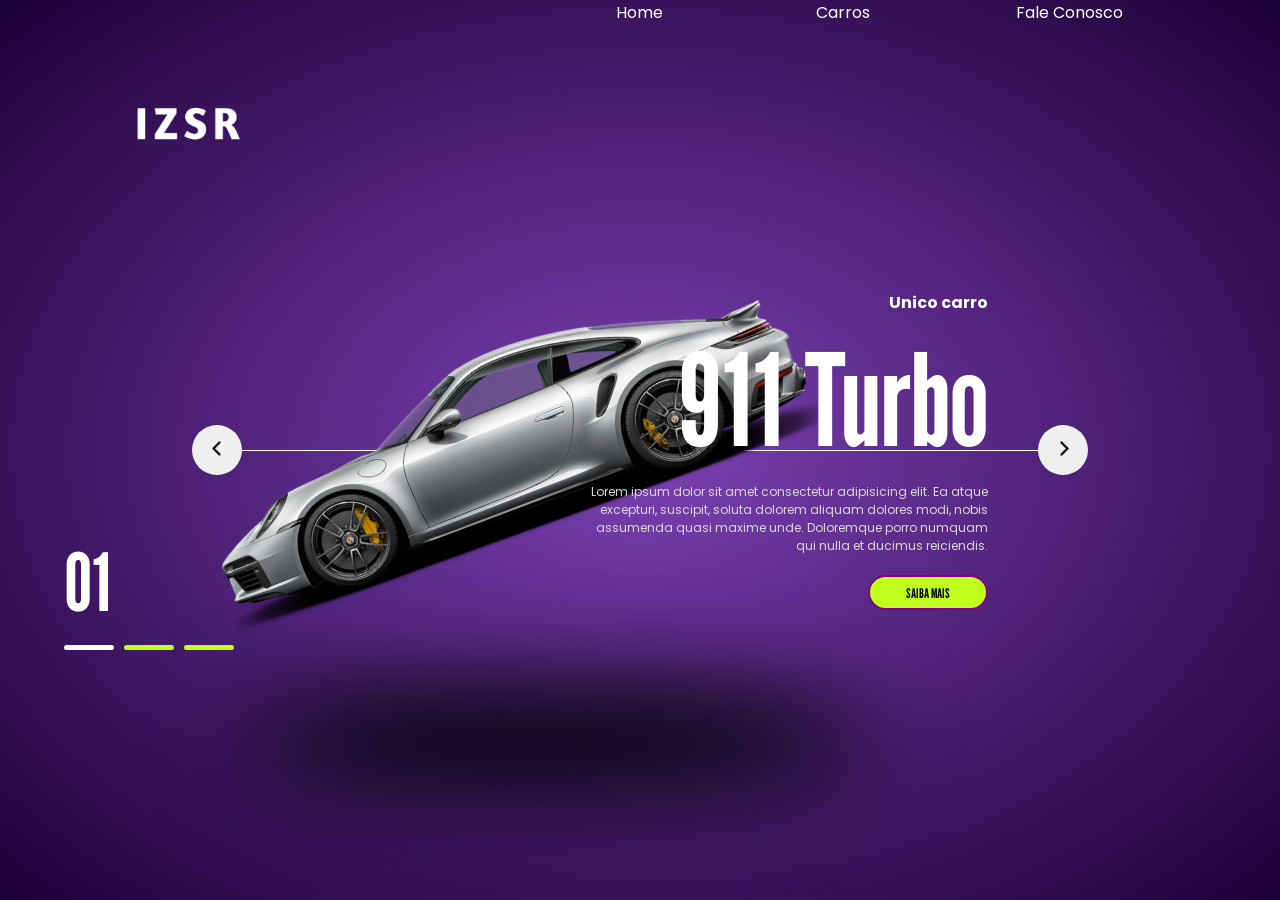
==== index.html @ bb50f09d "initial commit" ====
<!DOCTYPE html>
<html lang="en">

<head>
    <meta charset="UTF-8">
    <meta name="viewport" content="width=device-width, initial-scale=1.0">
    <link rel="preconnect" href="https://fonts.googleapis.com">
    <link rel="preconnect" href="https://fonts.gstatic.com" crossorigin>
    <link href="https://fonts.googleapis.com/css2?family=League+Gothic&display=swap" rel="stylesheet">
    <link rel="preconnect" href="https://fonts.googleapis.com">
    <link rel="preconnect" href="https://fonts.gstatic.com" crossorigin>
    <link
        href="https://fonts.googleapis.com/css2?family=Poppins:ital,wght@0,100;0,200;0,300;0,400;0,500;0,600;0,700;0,800;0,900;1,100;1,200;1,300;1,400;1,500;1,600;1,700;1,800;1,900&display=swap"
        rel="stylesheet">
    <link rel="stylesheet" href="style.css">
    <title>Loja selection</title>
</head>

<body>
    <header>
        <img src="/img/logo.png" alt="logo fp">
        <nav>
            <ul>
                <li>Home</li>
                <li>Carros</li>
                <li>Fale Conosco</li>
            </ul>
        </nav>
    </header>

    <section class="container">
        <div class="list">
            <div class="item active">
                <div class="car-img">
                    <img src="/img/1.png" alt="Imagem carro">
                </div>
                <div class="content">
                    <p class="car-information">
                        Unico carro
                    </p>
                    <h2>
                        911 Turbo
                    </h2>
                    <p class="description">
                        Lorem ipsum dolor sit amet consectetur adipisicing elit. Ea atque excepturi, suscipit, soluta
                        dolorem aliquam dolores modi, nobis assumenda quasi maxime unde. Doloremque porro numquam qui
                        nulla et ducimus reiciendis.
                    </p>
                    <button class="information">
                        Saiba Mais
                    </button>
                </div>
            </div>
            <div class="item">
                <div class="car-img">
                    <img src="/img/2.png" alt="Imagem carro">
                </div>
                <div class="content">
                    <p class="car-information">
                        Conversível
                    </p>
                    <h2>
                        Ferrari
                    </h2>
                    <p class="description">
                        Lorem ipsum dolor sit amet consectetur adipisicing elit. Ea atque excepturi, suscipit, soluta
                        dolorem aliquam dolores modi, nobis assumenda quasi maxime unde. Doloremque porro numquam qui
                        nulla et ducimus reiciendis.
                    </p>
                    <button class="information">
                        Saiba Mais
                    </button>
                </div>
            </div>
            <div class="item">
                <div class="car-img">
                    <img src="/img/3.png" alt="Imagem carro">
                </div>
                <div class="content">
                    <p class="car-information">
                        2015
                    </p>
                    <h2>
                        Lamborghini
                    </h2>
                    <p class="description">
                        Lorem ipsum dolor sit amet consectetur adipisicing elit. Ea atque excepturi, suscipit, soluta
                        dolorem aliquam dolores modi, nobis assumenda quasi maxime unde. Doloremque porro numquam qui
                        nulla et ducimus reiciendis.
                    </p>
                    <button class="information">
                        Saiba Mais
                    </button>
                </div>
            </div>
        </div>
        <div class="arrows">
            <button id="prev"><img src="/img/arrow.png" alt="seta esquerda"></button>
            <button id="next"><img src="/img/arrow.png" alt="seta direita"></button>
        </div>
        <div class="indicators">
            <div class="number">01</div>
            <ul>
                <li class="active"></li>
                <li></li>
                <li></li>
            </ul>
        </div>
    </section>

    <script src="./script.js"></script>
</body>

</html>
---- style.css ----
* {
    margin: 0;
    padding: 0;
    box-sizing: border-box;
    list-style: none;
    font-family: "Poppins", sans-serif;
}

html, body {
    overflow-x: hidden;
}

body {
    background-color: #000;
    color: #fff;
    font-size: 16px;
}

header {
    position: fixed;
    width: 90vw;
    left: 50%;
    transform: translateX(-50%);
    display: grid;
    grid-template-columns: 1fr 600px;
    gap: 10%;
    z-index: 2;

    & img {
        width: 250px;
    }

    & nav {
        & ul {
            display: grid;
            grid-template-columns: repeat(3, 200px);
        }
    }
}

section {
    background-image: radial-gradient(#7c41b3, #1c0038);
    height: 100vh;
    position: relative;

    & .list {
        width: 70vw;
        height: 100%;
        margin: auto;
        position: relative;

        & .item {
            position: absolute;
            inset: 0;

            & .car-img {
                position: absolute;
                top: 50%;
                transform: translateY(-50%);
                width: 70%;

                & img {
                    width: 100%;
                    transform: rotate(-30deg);
                }

                &::before {
                    content: '';
                    position: absolute;
                    background-color: #000;
                    width: 100%;
                    height: 100px;
                    top: 150%;
                    left: 50px;
                    border-radius: 50%;
                    filter: blur(50px);
                }

            }

            & .content {
                position: absolute;
                right: 100px;
                width: 70%;
                height: 100%;
                display: flex;
                flex-direction: column;
                justify-content: center;
                align-items: end;
                gap: 20px;

                & .car-information {
                    font-weight: bold;
                }

                & h2 {
                    font-size: 8em;
                    line-height: 1em;
                    font-family: "League Gothic", sans-serif;
                }

                & .description {
                    color: #d9d9d9;
                    font-size: 12px;
                    text-align: right;
                    max-width: 400px;
                }

                & .information {
                    border-radius: 30px;
                    height: 35px;
                    width: 120px;
                    text-transform: uppercase;
                    border: 2px solid purple;
                    background-color: #beff1b;
                    color: #000;
                    cursor: pointer;
                    font-weight: bolder;
                    font-family: "League Gothic", sans-serif;
                }
            }
        }

        &::before {
            content: '';
            position: absolute;
            height: 200px;
            width: 100%;
            top: 50%;
            border-top: 1px solid #fff;
        }
    }



    .arrows {
        width: 70vw;
        position: absolute;
        top: 50%;
        left: 50%;
        transform: translate(-50%, -25px);
        display: flex;
        justify-content: space-between;

        & button:nth-child(1) {
            & img {
                transform: scale(-1);
            }
        }

        & button {
            width: 50px;
            top: 60%;
            height: 50px;
            border-radius: 50%;
            border: none;
            cursor: pointer;


            & img {
                width: 15px;
                margin-top: 2px;
                cursor: pointer;
            }

            &:hover {
                background-color: #beff1b;
            }
        }
    }

    .indicators {
        position: absolute;
        top: 50%;
        left: 50%;
        transform: translateX(-50%);
        height: 200px;
        width: 90vw;
        display: flex;
        flex-direction: column;
        justify-content: end;
        gap: 15px;

        & .number {
            font-size: 5em;
            font-family: "League Gothic", sans-serif;
        }

        & ul {
            display: flex;
            gap: 10px;

            & li {
                width: 50px;
                height: 5px;
                background-color: #beff1b;
                border-radius: 5px;
                transition: 0.5s;
            }

            & .active {
                background-color: #fff;
            }
        }
    }

}

section {
    & .list {
        --calculation: 1;

        & .item {
            transform: translateX(calc(100vw * var(--calculation)));
            transition: 0.5s;
            opacity: 0;


            & .car-img {
                & img {
                    transform: rotate(0);
                    transition: 0.5s;
                    transition-delay: 0.3s;
                }
            }

            .content {

                & .car-information,
                h2,
                .description,
                .information {
                    transform: translateX(calc(200px * var(--calculation)));
                    transition: 0.7s;
                    transition-delay: 0.3s;
                    opacity: 0;
                }

                & h2 {
                    transition-delay: 0.5s;
                }

                & .description {
                    transition-delay: 0.7s;
                }

                & .information {
                    transition-delay: 0.9s;
                }
            }
        }

        & .active {
            transform: translateX(0);
            transition: 0.5s;
            opacity: 1;

            & .car-img {
                & img {
                    transform: rotate(-20deg);
                    transition-delay: 0.3s;
                }
            }

            & .content {

                & .car-information,
                h2,
                .description,
                .information {
                    transform: translateX(0);
                    transition-delay: 0.3s;
                    opacity: 1;
                }
            }
        }
    }
}
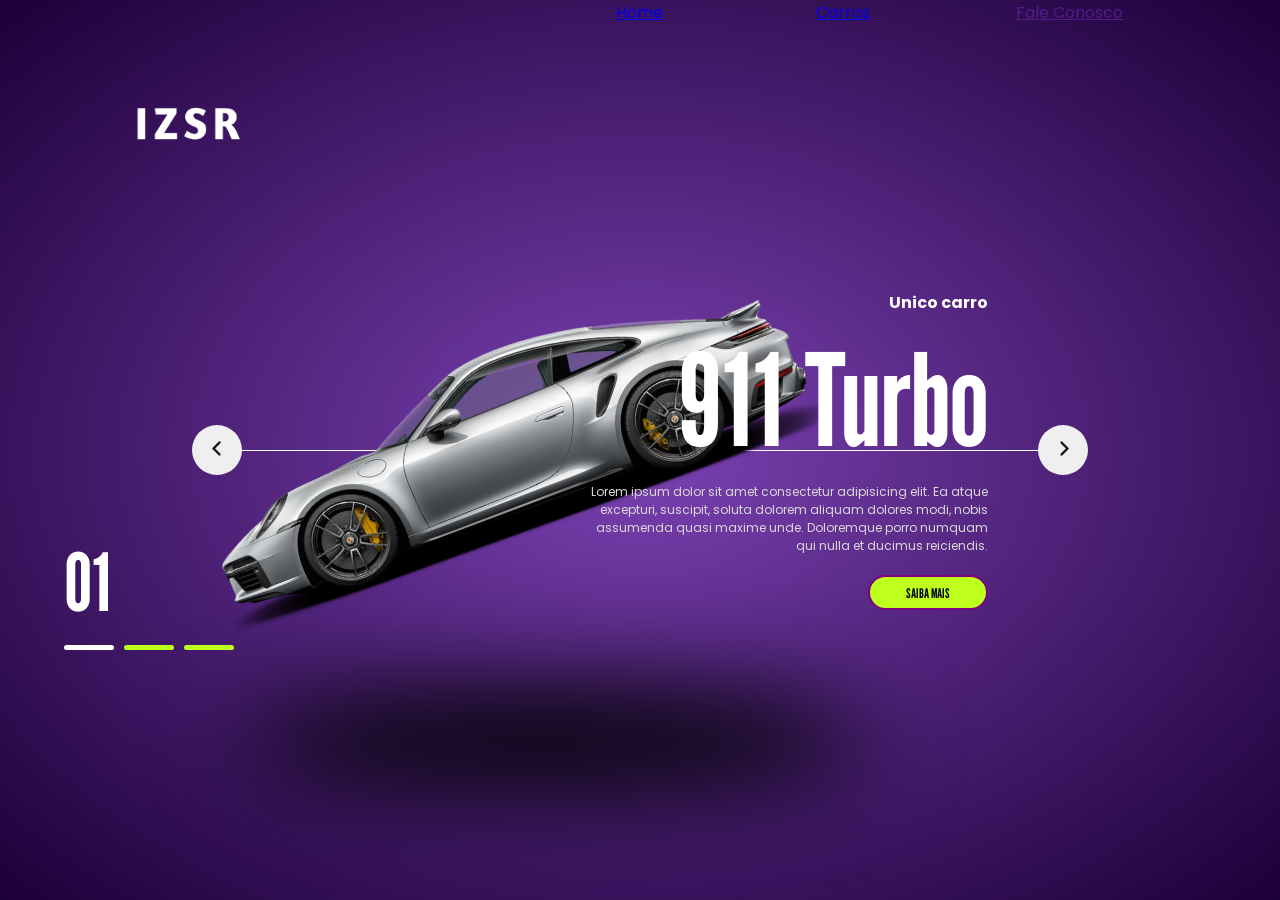
==== commit e15eada7: "Atualiza HTML" ====
--- a/index.html
+++ b/index.html
@@ -13,17 +13,17 @@
         href="https://fonts.googleapis.com/css2?family=Poppins:ital,wght@0,100;0,200;0,300;0,400;0,500;0,600;0,700;0,800;0,900;1,100;1,200;1,300;1,400;1,500;1,600;1,700;1,800;1,900&display=swap"
         rel="stylesheet">
     <link rel="stylesheet" href="style.css">
-    <title>Loja selection</title>
+    <title>Anúncio de Carro</title>
 </head>
 
 <body>
     <header>
-        <img src="/img/logo.png" alt="logo fp">
+        <img src="./img/logo.png" alt="logo">
         <nav>
             <ul>
-                <li>Home</li>
-                <li>Carros</li>
-                <li>Fale Conosco</li>
+                <li><a href="index.html">Home</a></li>
+                <li><a href="carros.html">Carros</a></li>
+                <li><a href="">Fale Conosco</a></li>
             </ul>
         </nav>
     </header>
@@ -32,7 +32,7 @@
         <div class="list">
             <div class="item active">
                 <div class="car-img">
-                    <img src="/img/1.png" alt="Imagem carro">
+                    <img src="./img/1.png" alt="Imagem carro">
                 </div>
                 <div class="content">
                     <p class="car-information">
@@ -53,7 +53,7 @@
             </div>
             <div class="item">
                 <div class="car-img">
-                    <img src="/img/2.png" alt="Imagem carro">
+                    <img src="./img/2.png" alt="Imagem carro">
                 </div>
                 <div class="content">
                     <p class="car-information">
@@ -74,7 +74,7 @@
             </div>
             <div class="item">
                 <div class="car-img">
-                    <img src="/img/3.png" alt="Imagem carro">
+                    <img src="./img/3.png" alt="Imagem carro">
                 </div>
                 <div class="content">
                     <p class="car-information">
@@ -95,8 +95,8 @@
             </div>
         </div>
         <div class="arrows">
-            <button id="prev"><img src="/img/arrow.png" alt="seta esquerda"></button>
-            <button id="next"><img src="/img/arrow.png" alt="seta direita"></button>
+            <button id="prev"><img src="./img/arrow.png" alt="seta esquerda"></button>
+            <button id="next"><img src="./img/arrow.png" alt="seta direita"></button>
         </div>
         <div class="indicators">
             <div class="number">01</div>
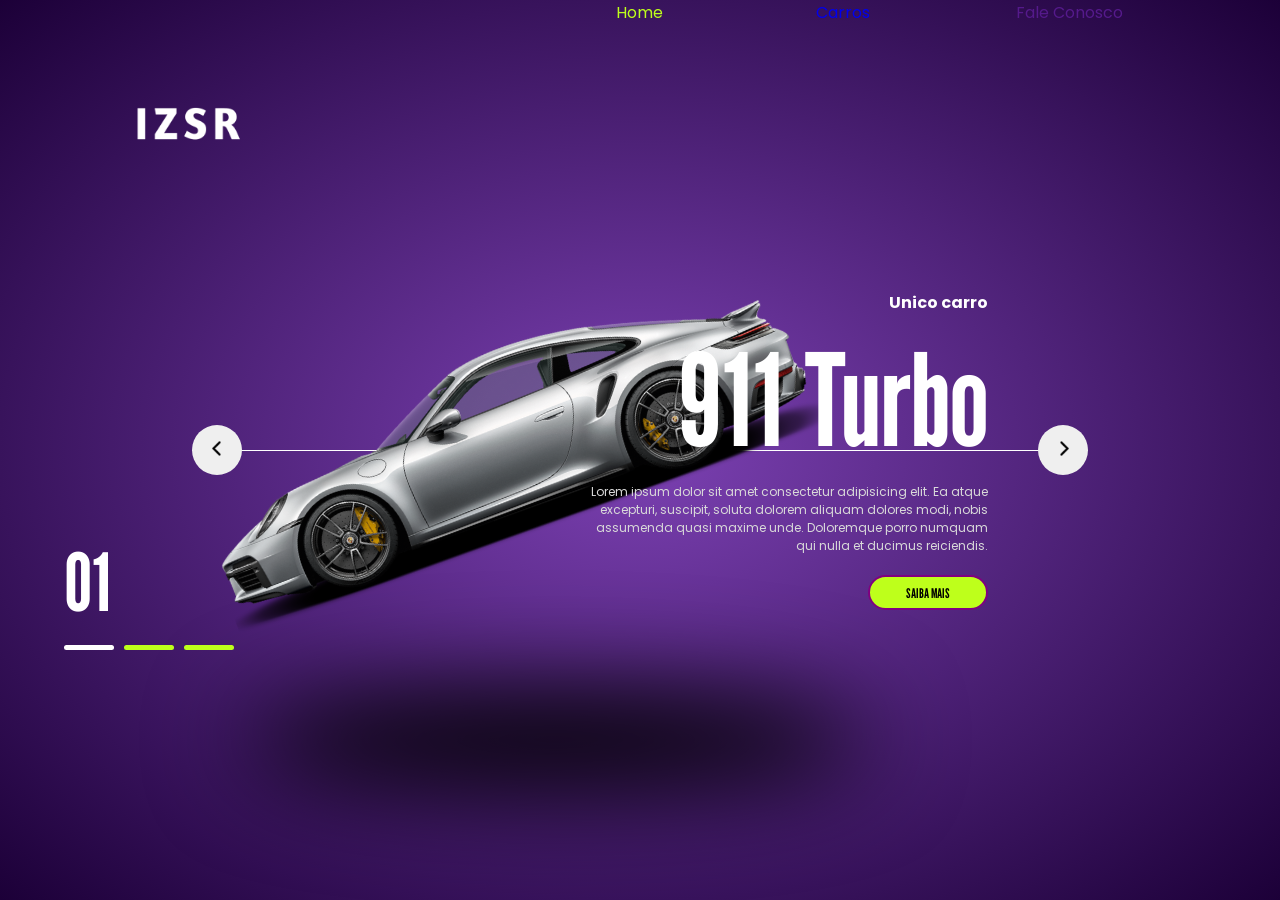
==== commit a91dd4ab: "Atulize HTML" ====
--- a/index.html
+++ b/index.html
@@ -21,7 +21,7 @@
         <img src="./img/logo.png" alt="logo">
         <nav>
             <ul>
-                <li><a href="index.html">Home</a></li>
+                <li><a href="index.html" class="Home">Home</a></li>
                 <li><a href="carros.html">Carros</a></li>
                 <li><a href="">Fale Conosco</a></li>
             </ul>
--- a/style.css
+++ b/style.css
@@ -6,12 +6,13 @@
     font-family: "Poppins", sans-serif;
 }
 
-html, body {
+html,
+body {
     overflow-x: hidden;
 }
 
 body {
-    background-color: #000;
+    background-image: radial-gradient(#7c41b3, #1c0038);
     color: #fff;
     font-size: 16px;
 }
@@ -34,12 +35,24 @@
         & ul {
             display: grid;
             grid-template-columns: repeat(3, 200px);
+
+            & li {
+                & a {
+                    text-decoration: none;
+                }
+
+                & .Home {
+                    color: #beff1b;
+
+
+                }
+            }
         }
     }
 }
 
 section {
-    background-image: radial-gradient(#7c41b3, #1c0038);
+
     height: 100vh;
     position: relative;
 
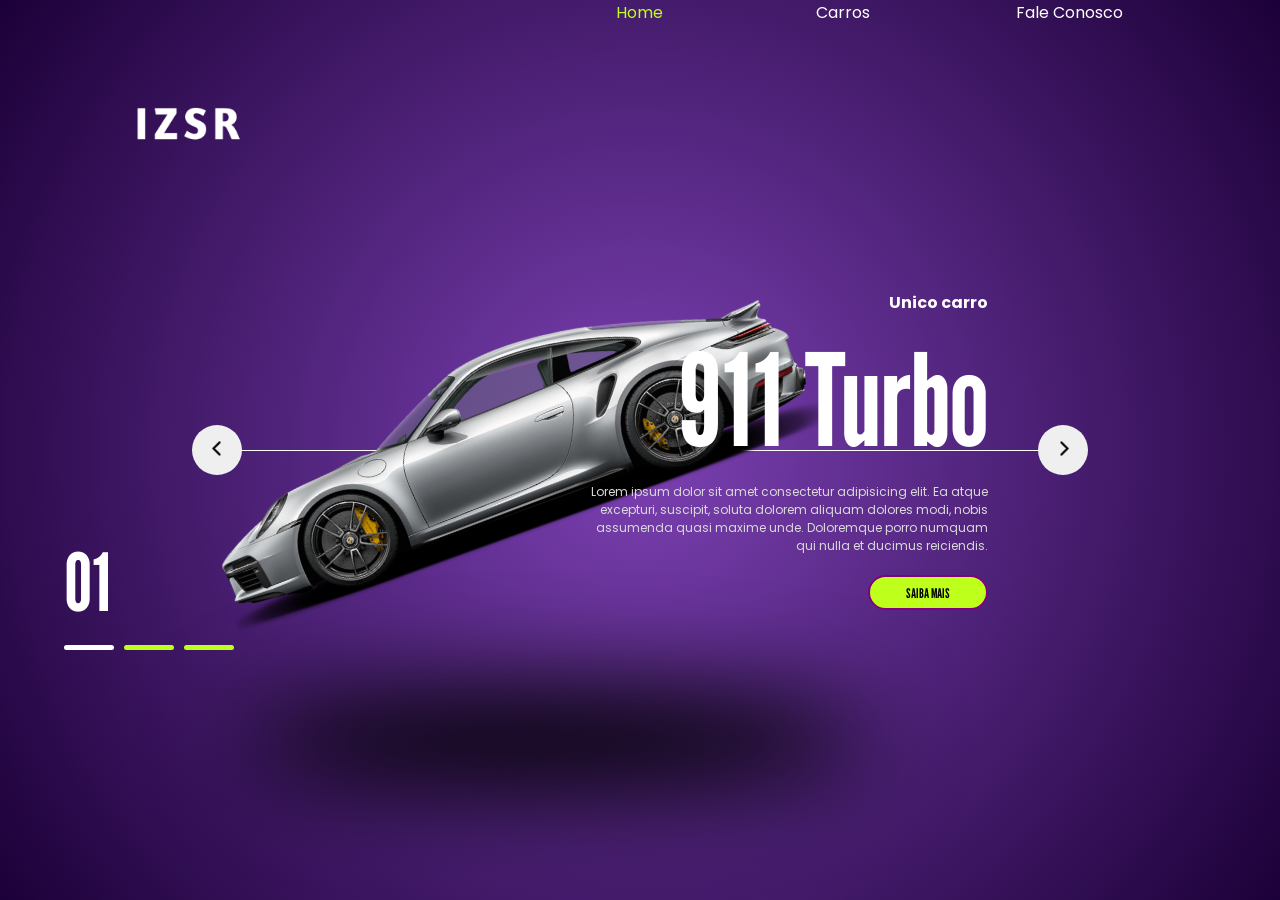
==== commit 5715ced5: "Atualização do site" ====
--- a/index.html
+++ b/index.html
@@ -23,7 +23,7 @@
             <ul>
                 <li><a href="index.html" class="Home">Home</a></li>
                 <li><a href="carros.html">Carros</a></li>
-                <li><a href="">Fale Conosco</a></li>
+                <li><a href="faleconosco.html">Fale Conosco</a></li>
             </ul>
         </nav>
     </header>
--- a/style.css
+++ b/style.css
@@ -12,9 +12,14 @@
 }
 
 body {
-    background-image: radial-gradient(#7c41b3, #1c0038);
+    background: radial-gradient(circle, rgba(124, 65, 179, 1) 0%, rgba(28, 0, 56, 1) 100%);
     color: #fff;
     font-size: 16px;
+    
+}
+
+header, nav, a {
+    color: #fff;
 }
 
 header {
@@ -35,8 +40,10 @@
         & ul {
             display: grid;
             grid-template-columns: repeat(3, 200px);
+            
 
             & li {
+                
                 & a {
                     text-decoration: none;
                 }
